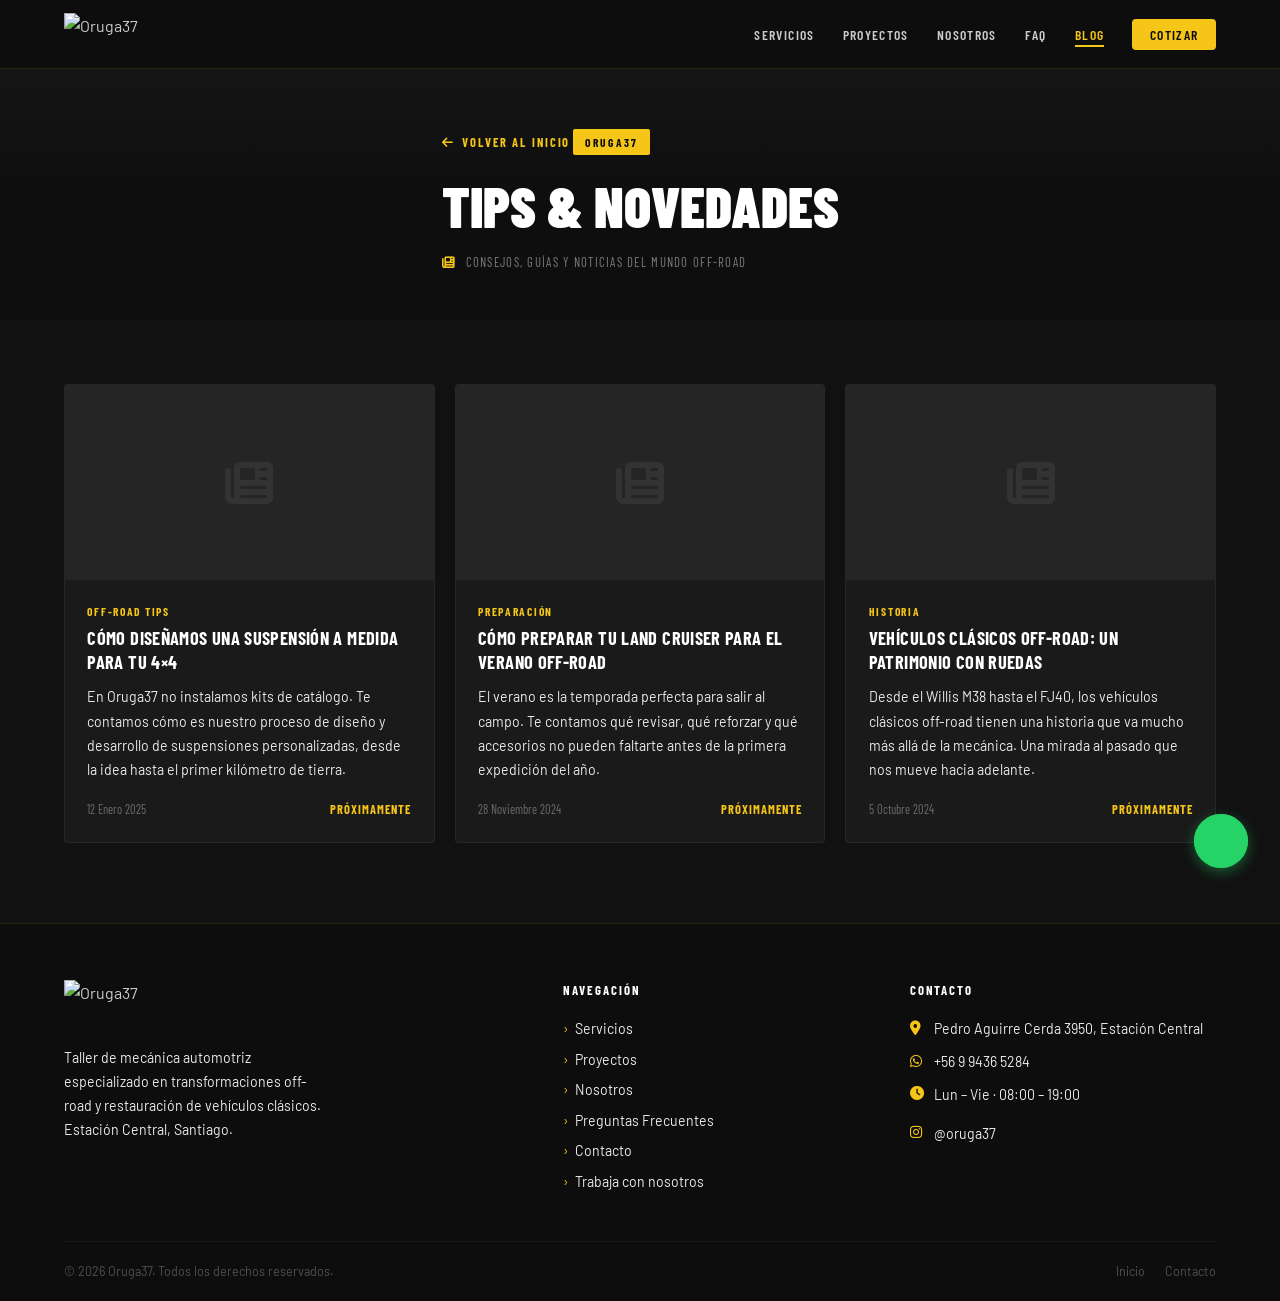
==== blog/index.html @ f1982219 "Initial commit: sitio web PaginaOruga Co-Authored-By: Claude Sonnet 4.6 <noreply@anthropic.com>" ====
<!DOCTYPE html>
<html lang="es">
<head>
  <meta charset="UTF-8" />
  <meta name="viewport" content="width=device-width, initial-scale=1.0" />
  <meta name="description" content="Blog de Oruga37 — Consejos técnicos, guías de preparación y noticias del mundo off-road." />
  <title>Blog — Oruga37</title>

  <link rel="icon" type="image/png" href="../img/logo2.png" />
  <link rel="apple-touch-icon" href="../img/logo2.png" />
  <meta name="theme-color" content="#0D0D0D" />

  <link rel="preconnect" href="https://fonts.googleapis.com" />
  <link rel="preconnect" href="https://fonts.gstatic.com" crossorigin />
  <link href="https://fonts.googleapis.com/css2?family=Barlow+Condensed:wght@400;600;700;800;900&family=Barlow:ital,wght@0,400;0,500;0,600;1,400&display=swap" rel="stylesheet" />
  <link rel="stylesheet" href="https://cdnjs.cloudflare.com/ajax/libs/font-awesome/6.5.1/css/all.min.css" />
  <link rel="stylesheet" href="../css/style.css" />
  <link rel="stylesheet" href="../css/blog.css" />
</head>

<body>

  <!-- NAVBAR -->
  <nav class="navbar" role="navigation" aria-label="Navegación principal">
    <div class="container navbar-inner">
      <a href="../index.html">
        <img src="../img/logo2.png" alt="Oruga37" class="navbar-logo">
      </a>
      <ul class="navbar-links" role="list">
        <li><a href="../index.html#servicios">Servicios</a></li>
        <li><a href="../index.html#proyectos">Proyectos</a></li>
        <li><a href="../index.html#nosotros">Nosotros</a></li>
        <li><a href="../index.html#faq">FAQ</a></li>
        <li><a href="../index.html#blog" class="active">Blog</a></li>
        <li><a href="../index.html#contacto" class="nav-cta">Cotizar</a></li>
      </ul>
      <button class="hamburger" aria-label="Abrir menú" aria-expanded="false">
        <span></span><span></span><span></span>
      </button>
    </div>
  </nav>

  <nav class="mobile-nav" aria-label="Menú móvil">
    <a href="../index.html#servicios">Servicios</a>
    <a href="../index.html#proyectos">Proyectos</a>
    <a href="../index.html#nosotros">Nosotros</a>
    <a href="../index.html#faq">FAQ</a>
    <a href="../index.html#blog">Blog</a>
    <a href="../index.html#contacto">Cotizar</a>
  </nav>

  <!-- HERO DEL BLOG -->
  <header class="article-hero" style="min-height:320px;">
    <div class="article-hero-overlay"></div>
    <div class="container article-hero-content">
      <a href="../index.html" class="article-back">
        <i class="fa-solid fa-arrow-left"></i> Volver al inicio
      </a>
      <span class="article-cat">Oruga37</span>
      <h1>Tips &amp; Novedades</h1>
      <div class="article-meta">
        <span><i class="fa-solid fa-newspaper"></i> Consejos, guías y noticias del mundo off-road</span>
      </div>
    </div>
  </header>

  <!-- LISTADO DE ARTÍCULOS -->
  <main style="padding: 4rem 0 5rem; background: var(--dark-1);">
    <div class="container">

      <!-- ══════════════════════════════════════════════
           INSTRUCCIONES:
           Cuando publiques un nuevo artículo:
           1. Copia el bloque <article> de abajo
           2. Actualiza: href, título, descripción, fecha y categoría
           3. Si tienes imagen: reemplaza el div.blog-img por <img src="...">
           4. Elimina la etiqueta "Próximamente" y pon "Leer artículo →"
      ══════════════════════════════════════════════ -->

      <div class="blog-grid">

        <!-- ARTÍCULO 1 -->
        <article class="blog-card reveal">
          <div class="blog-img">
            <!-- Cuando tengas imagen: <img src="../img/blog/suspension-medida.jpg" alt="Suspensión a medida Oruga37"> -->
            <i class="fa-solid fa-newspaper" aria-hidden="true"></i>
          </div>
          <div class="blog-body">
            <div class="blog-cat">Off-Road Tips</div>
            <h3>Cómo Diseñamos una Suspensión a Medida para tu 4×4</h3>
            <p>En Oruga37 no instalamos kits de catálogo. Te contamos cómo es nuestro proceso de diseño y desarrollo de suspensiones personalizadas, desde la idea hasta el primer kilómetro de tierra.</p>
            <div class="blog-foot">
              <span>12 Enero 2025</span>
              <!-- Cuando publiques: cambia href="#" por href="suspension-medida-4x4.html" y el texto por "Leer artículo →" -->
              <a href="#">Próximamente</a>
            </div>
          </div>
        </article>

        <!-- ARTÍCULO 2 -->
        <article class="blog-card reveal">
          <div class="blog-img">
            <i class="fa-solid fa-newspaper" aria-hidden="true"></i>
          </div>
          <div class="blog-body">
            <div class="blog-cat">Preparación</div>
            <h3>Cómo Preparar tu Land Cruiser para el Verano Off-Road</h3>
            <p>El verano es la temporada perfecta para salir al campo. Te contamos qué revisar, qué reforzar y qué accesorios no pueden faltarte antes de la primera expedición del año.</p>
            <div class="blog-foot">
              <span>28 Noviembre 2024</span>
              <a href="#">Próximamente</a>
            </div>
          </div>
        </article>

        <!-- ARTÍCULO 3 -->
        <article class="blog-card reveal">
          <div class="blog-img">
            <i class="fa-solid fa-newspaper" aria-hidden="true"></i>
          </div>
          <div class="blog-body">
            <div class="blog-cat">Historia</div>
            <h3>Vehículos Clásicos Off-Road: Un Patrimonio con Ruedas</h3>
            <p>Desde el Willis M38 hasta el FJ40, los vehículos clásicos off-road tienen una historia que va mucho más allá de la mecánica. Una mirada al pasado que nos mueve hacia adelante.</p>
            <div class="blog-foot">
              <span>5 Octubre 2024</span>
              <a href="#">Próximamente</a>
            </div>
          </div>
        </article>

      </div><!-- /blog-grid -->
    </div>
  </main>

  <!-- FOOTER -->
  <footer>
    <div class="container">
      <div class="footer-grid">
        <div class="footer-brand">
          <div class="footer-brand-logo">
            <img src="../img/logo2.png" alt="Oruga37">
          </div>
          <p>Taller de mecánica automotriz especializado en transformaciones off-road y restauración de vehículos clásicos. Estación Central, Santiago.</p>
        </div>
        <div>
          <h3 class="footer-h">Navegación</h3>
          <ul class="footer-links">
            <li><a href="../index.html#servicios">Servicios</a></li>
            <li><a href="../index.html#proyectos">Proyectos</a></li>
            <li><a href="../index.html#nosotros">Nosotros</a></li>
            <li><a href="../index.html#faq">Preguntas Frecuentes</a></li>
            <li><a href="../index.html#contacto">Contacto</a></li>
            <li><a href="../trabaja-con-nosotros.html">Trabaja con nosotros</a></li>
          </ul>
        </div>
        <div>
          <h3 class="footer-h">Contacto</h3>
          <div class="footer-ci"><i class="fa-solid fa-location-dot"></i><span>Pedro Aguirre Cerda 3950, Estación Central</span></div>
          <div class="footer-ci"><i class="fa-brands fa-whatsapp"></i><a href="https://wa.me/56994365284">+56 9 9436 5284</a></div>
          <div class="footer-ci"><i class="fa-solid fa-clock"></i><span>Lun – Vie · 08:00 – 19:00</span></div>
          <div class="footer-ci" style="margin-top:1rem">
            <i class="fa-brands fa-instagram"></i>
            <a href="https://instagram.com/oruga37" target="_blank" rel="noopener">@oruga37</a>
          </div>
        </div>
      </div>
      <div class="footer-bottom">
        <p>&copy; <span id="footer-year">2025</span> Oruga37. Todos los derechos reservados.</p>
        <div class="footer-btm-links">
          <a href="../index.html">Inicio</a>
          <a href="../index.html#contacto">Contacto</a>
        </div>
      </div>
    </div>
  </footer>

  <div class="wa-float">
    <span class="wa-bubble">¡Cuéntanos tu idea!</span>
    <a href="https://wa.me/56994365284?text=Hola%20Oruga37!%20Me%20gustar%C3%ADa%20cotizar%20un%20trabajo." target="_blank" rel="noopener" class="wa-btn" aria-label="Contactar por WhatsApp">
      <span class="wa-pulse" aria-hidden="true"></span>
      <i class="fa-brands fa-whatsapp" aria-hidden="true"></i>
    </a>
  </div>

  <script>
    const navbar = document.querySelector('.navbar');
    window.addEventListener('scroll', () => navbar.classList.toggle('scrolled', window.scrollY > 50));

    const hamburger = document.querySelector('.hamburger');
    const mobileNav = document.querySelector('.mobile-nav');
    hamburger.addEventListener('click', () => {
      const isOpen = hamburger.classList.toggle('open');
      mobileNav.classList.toggle('open', isOpen);
      document.body.style.overflow = isOpen ? 'hidden' : '';
    });
    document.querySelectorAll('.mobile-nav a').forEach(link => {
      link.addEventListener('click', () => {
        hamburger.classList.remove('open');
        mobileNav.classList.remove('open');
        document.body.style.overflow = '';
      });
    });

    // Reveal on scroll
    const obs = new IntersectionObserver(entries => {
      entries.forEach(e => { if (e.isIntersecting) { e.target.classList.add('visible'); obs.unobserve(e.target); } });
    }, { threshold: 0.1 });
    document.querySelectorAll('.reveal').forEach(el => obs.observe(el));

    // Año dinámico
    const yr = document.getElementById('footer-year');
    if (yr) yr.textContent = new Date().getFullYear();
  </script>

</body>
</html>
---- css/style.css ----
/* =====================================================
   ORUGA37 — Hoja de Estilos Principal
   Paleta: Amarillo #F5C518 · Negro #0D0D0D
   Tipografía: Barlow Condensed (títulos) · Barlow (cuerpo)
===================================================== */

/* === VARIABLES ====================================== */
:root {
  --yellow:       #F5C518;
  --yellow-dark:  #C9A00C;
  --yellow-light: #FFD93D;
  --black:        #0D0D0D;
  --dark-1:       #111111;
  --dark-2:       #1A1A1A;
  --dark-3:       #252525;
  --dark-4:       #333333;
  --gray:         #777777;
  --light:        #CCCCCC;
  --white:        #FFFFFF;
  --green-wa:     #25D366;

  --font-heading: 'Barlow Condensed', sans-serif;
  --font-body:    'Barlow', sans-serif;

  --radius:       4px;
  --transition:   0.3s ease;
  --shadow:       0 4px 20px rgba(0,0,0,0.4);
  --shadow-y:     0 4px 20px rgba(245,197,24,0.2);
  --max-w:        1200px;
  --section-pad:  5rem 0;
}

/* === RESET ========================================= */
*, *::before, *::after { margin: 0; padding: 0; box-sizing: border-box; }
html  { scroll-behavior: smooth; font-size: 16px; }
body  { font-family: var(--font-body); background: var(--dark-1); color: var(--light); line-height: 1.6; overflow-x: hidden; }
img   { max-width: 100%; height: auto; display: block; }
a     { color: inherit; text-decoration: none; }
ul    { list-style: none; }
button { cursor: pointer; border: none; background: none; font-family: inherit; }

/* === UTILIDADES ==================================== */
.container { max-width: var(--max-w); margin: 0 auto; padding: 0 1.5rem; }

.section-label {
  display: inline-block;
  font-family: var(--font-heading);
  font-size: 0.8rem; font-weight: 700;
  letter-spacing: 0.2em; text-transform: uppercase;
  color: var(--yellow); margin-bottom: 0.4rem;
}
.section-title {
  font-family: var(--font-heading);
  font-size: clamp(2rem, 5vw, 3.2rem);
  font-weight: 900; text-transform: uppercase;
  color: var(--white); line-height: 1.05; margin-bottom: 0.75rem;
}
.section-title span { color: var(--yellow); }
.section-subtitle { font-size: 0.95rem; color: #ede9e9; max-width: 600px; margin-bottom: 2.5rem; line-height: 1.8; }
.section-header { margin-bottom: 2.5rem; }
.section-header.center { text-align: center; }
.section-header.center .section-subtitle { margin-left: auto; margin-right: auto; }

.yellow-line { display: block; width: 50px; height: 3px; background: var(--yellow); margin: 0.75rem 0 2rem; }
.yellow-line.center { margin-left: auto; margin-right: auto; }

/* BOTONES */
.btn {
  display: inline-flex; align-items: center; gap: 0.5rem;
  padding: 0.8rem 1.75rem;
  font-family: var(--font-heading); font-size: 0.95rem;
  font-weight: 700; letter-spacing: 0.1em; text-transform: uppercase;
  border-radius: var(--radius); transition: var(--transition);
}
.btn-primary  { background: var(--yellow); color: var(--black); }
.btn-primary:hover { background: var(--yellow-dark); transform: translateY(-2px); box-shadow: var(--shadow-y); }
.btn-outline  { background: transparent; color: var(--white); border: 2px solid rgba(255,255,255,0.35); }
.btn-outline:hover { border-color: var(--yellow); color: var(--yellow); transform: translateY(-2px); }
.btn-wa  { background: var(--green-wa); color: var(--white); }
.btn-wa:hover { background: #1da851; transform: translateY(-2px); }

/* REVEAL ON SCROLL */
.reveal { opacity: 0; transform: translateY(28px); transition: opacity 0.6s ease, transform 0.6s ease; }
.reveal.visible { opacity: 1; transform: translateY(0); }

/* === NAVBAR ======================================== */
.navbar {
  position: fixed; top: 0; left: 0; right: 0; z-index: 1000;
  background: rgba(13,13,13,0.95); backdrop-filter: blur(10px);
  border-bottom: 1px solid rgba(245,197,24,0.12);
  transition: var(--transition);
}
.navbar.scrolled { border-bottom-color: rgba(245,197,24,0.28); }

.navbar-inner {
  display: flex; align-items: center; justify-content: space-between; height: 68px;
}
.navbar-logo img,
.navbar-logo       { height: 42px; width: auto; display: block; }
.navbar-logo-text  { font-family: var(--font-heading); font-size: 1.75rem; font-weight: 900; color: var(--white); }
.navbar-logo-text span { color: var(--yellow); }

.navbar-links { display: flex; align-items: center; gap: 1.75rem; }
.navbar-links a {
  font-family: var(--font-heading); font-size: 0.85rem; font-weight: 600;
  letter-spacing: 0.1em; text-transform: uppercase; color: var(--light);
  transition: var(--transition); position: relative;
}
.navbar-links a::after {
  content: ''; position: absolute; bottom: -4px; left: 0;
  width: 0; height: 2px; background: var(--yellow); transition: var(--transition);
}
.navbar-links a:hover, .navbar-links a.active { color: var(--yellow); }
.navbar-links a:hover::after, .navbar-links a.active::after { width: 100%; }

.nav-cta {
  padding: 0.45rem 1.1rem !important;
  background: var(--yellow) !important; color: var(--black) !important;
  border-radius: var(--radius);
}
.nav-cta:hover { background: var(--yellow-dark) !important; }
.nav-cta::after { display: none !important; }

/* HAMBURGER */
.hamburger { display: none; flex-direction: column; gap: 5px; padding: 4px; }
.hamburger span { display: block; width: 24px; height: 2px; background: var(--white); transition: var(--transition); }
.hamburger.open span:nth-child(1) { transform: translateY(7px) rotate(45deg); }
.hamburger.open span:nth-child(2) { opacity: 0; }
.hamburger.open span:nth-child(3) { transform: translateY(-7px) rotate(-45deg); }

/* MOBILE NAV */
.mobile-nav {
  display: none; position: fixed; top: 68px; left: 0; right: 0; bottom: 0;
  background: var(--dark-1); z-index: 999;
  padding: 2rem 1.5rem; flex-direction: column; gap: 0.25rem; overflow-y: auto;
}
.mobile-nav.open { display: flex; }
.mobile-nav a {
  font-family: var(--font-heading); font-size: 1.6rem; font-weight: 700;
  text-transform: uppercase; letter-spacing: 0.08em; color: var(--light);
  padding: 0.85rem 0; border-bottom: 1px solid rgba(255,255,255,0.05);
  transition: var(--transition);
}
.mobile-nav a:hover { color: var(--yellow); padding-left: 0.5rem; }

/* === HERO ========================================== */
#inicio {
  position: relative; min-height: 100vh;
  display: flex; align-items: center;
  background-color: var(--dark-1);
  background-image:
    linear-gradient(135deg, rgba(13,13,13,0.86), rgba(20,15,0,0.45)),
    url('../img/hero/hero.jpg');
  background-position: center;
  background-size: cover;
  background-repeat: no-repeat;
  overflow: hidden;
}
.hero-texture {
  position: absolute; inset: 0; pointer-events: none;
  background-image:
    repeating-linear-gradient(45deg,
      transparent, transparent 40px,
      rgba(245,197,24,0.018) 40px, rgba(245,197,24,0.018) 41px);
}
.hero-content { position: relative; z-index: 2; max-width: 780px; padding-top: 68px; }

.hero-badge {
  display: inline-flex; align-items: center; gap: 0.5rem;
  background: rgba(245,197,24,0.08); border: 1px solid rgba(245,197,24,0.25);
  color: var(--yellow); font-family: var(--font-heading);
  font-size: 0.78rem; font-weight: 700; letter-spacing: 0.2em; text-transform: uppercase;
  padding: 0.4rem 1rem; border-radius: 2px; margin-bottom: 1.5rem;
}
.hero-badge-dot { width: 7px; height: 7px; background: var(--yellow); border-radius: 50%; }

.hero-title {
  font-family: var(--font-heading);
  font-size: clamp(4rem, 7vw, 9rem);
  font-weight: 900; text-transform: uppercase;
  color: var(--white); line-height: 0.88; margin-bottom: 0.2rem;
}
.hero-title .hl { color: var(--yellow); display: block; }

.hero-subtitle {
  font-family: var(--font-heading);
  font-size: clamp(1rem, 2.5vw, 1.4rem);
  font-weight: 400; color: var(--light); letter-spacing: 0.03em;
  margin-bottom: 0.4rem;
}
.hero-slogan {
  font-size: clamp(1.2rem, 2vw, 1.1rem);
  color: #f1ebeb; font-style: italic; margin-bottom: 2.5rem;
}
.hero-actions { display: flex; gap: 1rem; flex-wrap: wrap; }

.hero-scroll {
  position: absolute; bottom: 2.5rem; left: 50%; transform: translateX(-50%);
  display: flex; flex-direction: column; align-items: center; gap: 0.4rem;
  color: #ede9e9; font-family: var(--font-heading);
  font-size: 0.7rem; letter-spacing: 0.18em; text-transform: uppercase;
  animation: bounce 2s ease-in-out infinite;
}
.hero-scroll i { color: var(--yellow); font-size: 1.1rem; }
.hero-bar { position: absolute; bottom: 0; right: 0; width: 45%; height: 3px; background: linear-gradient(to left, var(--yellow), transparent); }

/* === SERVICIOS ===================================== */
#servicios {
  padding: var(--section-pad); background: var(--dark-2); position: relative;
}
#servicios::before {
  content: ''; position: absolute; top: 0; left: 0; right: 0; height: 3px;
  background: linear-gradient(to right, var(--yellow), transparent);
}
.services-grid { display: grid; grid-template-columns: repeat(auto-fit, minmax(310px, 1fr)); gap: 1.25rem; }

.service-card {
  background: var(--dark-3); border: 1px solid rgba(255,255,255,0.05);
  border-left: 4px solid var(--yellow); border-radius: var(--radius);
  padding: 2rem; transition: var(--transition);
}
.service-card:hover { background: var(--dark-4); transform: translateY(-4px); box-shadow: var(--shadow-y); }

.service-icon {
  width: 48px; height: 48px;
  background: rgba(245,197,24,0.1); border-radius: var(--radius);
  display: flex; align-items: center; justify-content: center; margin-bottom: 1.2rem;
}
.service-icon i { font-size: 1.3rem; color: var(--yellow); }
.service-card h3 {
  font-family: var(--font-heading); font-size: 1.25rem; font-weight: 700;
  text-transform: uppercase; color: var(--white);
  letter-spacing: 0.04em; margin-bottom: 0.65rem;
}
.service-card p { font-size: 0.9rem; color: #ede9e9; line-height: 1.75; }

/* === PROYECTOS ===================================== */
#proyectos { padding: var(--section-pad); background: var(--dark-1); }

.projects-grid {
  display: grid;
  grid-template-columns: repeat(3, 1fr);
  gap: 0.85rem;
}
.project-card {
  position: relative; overflow: hidden; border-radius: var(--radius);
  aspect-ratio: 4/3; background: var(--dark-3); cursor: pointer;
}
.project-card.featured { grid-row: span 2; aspect-ratio: unset; }

.project-ph {
  width: 100%; height: 100%;
  display: flex; align-items: center; justify-content: center;
  font-size: 3rem; color: var(--dark-4);
}
.project-card img { width: 100%; height: 100%; object-fit: cover; transition: transform 0.5s ease; }
.project-card:hover img { transform: scale(1.06); }

.project-overlay {
  position: absolute; inset: 0;
  background: linear-gradient(to top, rgba(0,0,0,0.9) 30%, transparent);
  opacity: 0; transition: var(--transition);
  display: flex; align-items: flex-end; padding: 1.25rem;
}
.project-card:hover .project-overlay { opacity: 1; }
.project-info h4 {
  font-family: var(--font-heading); font-size: 1.05rem; font-weight: 700;
  text-transform: uppercase; color: var(--white); margin-bottom: 0.2rem;
}
.project-info span {
  font-family: var(--font-heading); font-size: 0.78rem;
  letter-spacing: 0.12em; text-transform: uppercase; color: var(--yellow);
}

/* === NOSOTROS ====================================== */
#nosotros { padding: var(--section-pad); background: var(--dark-2); }
.about-grid { display: grid; grid-template-columns: 1fr 1fr; gap: 4rem; align-items: center; }

.about-image-wrap { position: relative; }
.about-ph {
  width: 100%; height: 480px; background: var(--dark-3); border-radius: var(--radius);
  display: flex; align-items: center; justify-content: center;
  border: 1px dashed rgba(255,255,255,0.08);
}
.about-ph i { font-size: 4rem; color: var(--dark-4); }
.about-image-wrap > img { width: 100%; height: 480px; object-fit: cover; border-radius: var(--radius); display: block; }

.about-badge {
  position: absolute; bottom: -1.25rem; right: -1.25rem;
  background: var(--yellow); color: var(--black);
  width: 120px; height: 120px; border-radius: 50%;
  display: flex; flex-direction: column; align-items: center; justify-content: center;
  font-family: var(--font-heading); font-weight: 900;
  box-shadow: 0 6px 24px rgba(245,197,24,0.4); text-align: center;
}
.about-badge .num { font-size: 2.5rem; line-height: 1; }
.about-badge .lbl { font-size: 0.6rem; letter-spacing: 0.1em; text-transform: uppercase; }

.about-text p { color: var(--light); font-size: 0.95rem; line-height: 1.82; margin-bottom: 1.2rem; }

.about-stats {
  display: grid; grid-template-columns: repeat(3,1fr); gap: 1rem;
  margin-top: 2.5rem; padding-top: 2rem;
  border-top: 1px solid rgba(255,255,255,0.07);
}
.stat-num {
  font-family: var(--font-heading); font-size: 2.6rem; font-weight: 900;
  color: var(--yellow); line-height: 1;
}
.stat-lbl { font-family: var(--font-heading); font-size: 0.72rem; color: #ede9e9; text-transform: uppercase; letter-spacing: 0.1em; margin-top: 0.2rem; }

/* === TESTIMONIOS =================================== */
#testimonios { padding: var(--section-pad); background: var(--dark-1); }
.testimonials-grid { display: grid; grid-template-columns: repeat(auto-fit, minmax(280px, 1fr)); gap: 1.25rem; }

.testimonial-card {
  background: var(--dark-2); border: 1px solid rgba(255,255,255,0.06);
  border-radius: var(--radius); padding: 1.75rem; position: relative;
}
.testimonial-card::before {
  content: '\201C'; position: absolute; top: 0.75rem; right: 1.25rem;
  font-size: 5rem; font-family: Georgia, serif; color: rgba(245,197,24,0.08); line-height: 1;
}
.stars { color: var(--yellow); font-size: 0.85rem; margin-bottom: 0.9rem; }
.testimonial-card > p { color: var(--light); font-size: 0.9rem; line-height: 1.75; font-style: italic; margin-bottom: 1.5rem; }

.t-author { display: flex; align-items: center; gap: 0.75rem; }
.t-avatar {
  width: 42px; height: 42px; border-radius: 50%; background: var(--dark-4);
  display: flex; align-items: center; justify-content: center;
  font-family: var(--font-heading); font-size: 1.1rem; font-weight: 700;
  color: var(--yellow); flex-shrink: 0;
}
.t-name { font-family: var(--font-heading); font-size: 0.95rem; font-weight: 700; text-transform: uppercase; color: var(--white); }
.t-vehicle { font-size: 0.78rem; color: #ede9e9; }

/* === FAQ =========================================== */
#faq { padding: var(--section-pad); background: var(--dark-2); }
.faq-list { max-width: 740px; margin: 0 auto; }
.faq-item { border-bottom: 1px solid rgba(255,255,255,0.07); }
.faq-q {
  width: 100%; display: flex; align-items: center; justify-content: space-between; gap: 1rem;
  padding: 1.2rem 0; font-family: var(--font-heading); font-size: 1rem;
  font-weight: 600; color: var(--white); text-align: left;
  text-transform: uppercase; letter-spacing: 0.03em; transition: var(--transition);
}
.faq-q:hover, .faq-q.active { color: var(--yellow); }
.faq-icon {
  width: 26px; height: 26px; border-radius: 50%;
  background: rgba(245,197,24,0.1); border: 1px solid rgba(245,197,24,0.3);
  display: flex; align-items: center; justify-content: center;
  flex-shrink: 0; font-size: 0.75rem; color: var(--yellow); transition: var(--transition);
}
.faq-q.active .faq-icon { background: var(--yellow); color: var(--black); transform: rotate(180deg); }
.faq-a { max-height: 0; overflow: hidden; transition: max-height 0.4s ease; }
.faq-a p { padding-bottom: 1.4rem; color: #ede9e9; font-size: 0.92rem; line-height: 1.8; }

/* === BLOG ========================================== */
#blog { padding: var(--section-pad); background: var(--dark-1); }
.blog-grid { display: grid; grid-template-columns: repeat(auto-fit, minmax(300px, 1fr)); gap: 1.25rem; }

.blog-card {
  background: var(--dark-2); border: 1px solid rgba(255,255,255,0.06);
  border-radius: var(--radius); overflow: hidden; transition: var(--transition);
}
.blog-card:hover { transform: translateY(-4px); box-shadow: var(--shadow); }
.blog-img {
  height: 195px; overflow: hidden; background: var(--dark-3);
  display: flex; align-items: center; justify-content: center;
}
.blog-img i { font-size: 3rem; color: var(--dark-4); }
.blog-img img { width: 100%; height: 100%; object-fit: cover; transition: transform 0.5s ease; }
.blog-card:hover .blog-img img { transform: scale(1.06); }

.blog-body { padding: 1.4rem; }
.blog-cat { font-family: var(--font-heading); font-size: 0.72rem; font-weight: 700; letter-spacing: 0.15em; text-transform: uppercase; color: var(--yellow); margin-bottom: 0.4rem; }
.blog-body h3 { font-family: var(--font-heading); font-size: 1.15rem; font-weight: 700; text-transform: uppercase; color: var(--white); line-height: 1.3; letter-spacing: 0.02em; margin-bottom: 0.65rem; }
.blog-body p { font-size: 0.88rem; color: #ede9e9; line-height: 1.72; margin-bottom: 1.1rem; }
.blog-foot { display: flex; align-items: center; justify-content: space-between; font-family: var(--font-heading); font-size: 0.78rem; color: rgba(255,255,255,0.35); }
.blog-foot a { color: var(--yellow); font-weight: 700; text-transform: uppercase; letter-spacing: 0.08em; transition: var(--transition); }
.blog-foot a:hover { color: var(--yellow-dark); }

/* === TIENDA ======================================== */
#tienda {
  padding: 4.5rem 0; background: var(--dark-3);
  text-align: center; position: relative; overflow: hidden;
}
#tienda::before {
  content: 'TIENDA'; position: absolute; font-family: var(--font-heading);
  font-size: 16vw; font-weight: 900; color: rgba(255,255,255,0.018);
  top: 50%; left: 50%; transform: translate(-50%,-50%); white-space: nowrap; pointer-events: none;
}
.shop-badge {
  display: inline-flex; align-items: center; gap: 0.6rem;
  background: rgba(245,197,24,0.08); border: 2px solid var(--yellow);
  color: var(--yellow); font-family: var(--font-heading);
  font-size: 0.8rem; font-weight: 700; letter-spacing: 0.2em; text-transform: uppercase;
  padding: 0.5rem 1.4rem; border-radius: 2px; margin-bottom: 1.4rem;
}
#tienda h2 { font-family: var(--font-heading); font-size: clamp(1.8rem,4vw,2.8rem); font-weight: 900; text-transform: uppercase; color: var(--white); margin-bottom: 0.9rem; }
#tienda > .container > p { font-size: 0.95rem; color: #ede9e9; max-width: 480px; margin: 0 auto 1.75rem; line-height: 1.75; }
.shop-bar { width: 180px; height: 3px; background: rgba(255,255,255,0.08); border-radius: 2px; margin: 0 auto 2rem; overflow: hidden; }
.shop-fill { height: 100%; background: var(--yellow); width: 40%; border-radius: 2px; animation: barPulse 2.2s ease-in-out infinite; }

/* === CONTACTO ====================================== */
#contacto { padding: var(--section-pad); background: var(--dark-2); }
.contact-grid { display: grid; grid-template-columns: 1fr 1fr; gap: 4rem; align-items: stretch; }

.contact-item { display: flex; gap: 1rem; margin-bottom: 1.75rem; align-items: flex-start; }
.contact-ico {
  width: 42px; height: 42px; flex-shrink: 0;
  background: rgba(245,197,24,0.08); border: 1px solid rgba(245,197,24,0.2);
  border-radius: var(--radius); display: flex; align-items: center; justify-content: center;
  color: var(--yellow); font-size: 1rem;
}
.contact-txt h4 { font-family: var(--font-heading); font-size: 0.78rem; font-weight: 700; letter-spacing: 0.15em; text-transform: uppercase; color: var(--yellow); margin-bottom: 0.2rem; }
.contact-txt p, .contact-txt a { font-size: 0.92rem; color: var(--light); line-height: 1.65; }
.contact-txt a:hover { color: var(--yellow); }

.contact-social { display: flex; gap: 0.65rem; margin-top: 2rem; }
.soc-link {
  width: 40px; height: 40px; border-radius: var(--radius);
  background: var(--dark-3); border: 1px solid rgba(255,255,255,0.07);
  display: flex; align-items: center; justify-content: center;
  font-size: 1rem; color: #ede9e9; transition: var(--transition);
}
.soc-link:hover { background: var(--yellow); color: var(--black); border-color: var(--yellow); transform: translateY(-3px); }


/* === FOOTER ======================================== */
footer { background: var(--black); border-top: 1px solid rgba(245,197,24,0.12); padding: 3.5rem 0 0; }
.footer-grid { display: grid; grid-template-columns: 1.5fr 1fr 1fr; gap: 2.5rem; padding-bottom: 3rem; }

.footer-brand-logo { display: block; }
.footer-brand-logo img { height: 55px; width: auto; display: block; }
.footer-brand p { margin-top: 0.65rem; font-size: 0.88rem; color: #ede9e9; line-height: 1.72; max-width: 270px; }

.footer-h { font-family: var(--font-heading); font-size: 0.8rem; font-weight: 700; letter-spacing: 0.15em; text-transform: uppercase; color: var(--white); margin-bottom: 1.1rem; }
.footer-links { display: flex; flex-direction: column; gap: 0.5rem; }
.footer-links a { font-size: 0.88rem; color: #ede9e9; transition: var(--transition); display: flex; align-items: center; gap: 0.35rem; }
.footer-links a:hover { color: var(--yellow); padding-left: 0.25rem; }
.footer-links a::before { content: '›'; color: var(--yellow); }

.footer-ci { display: flex; gap: 0.65rem; margin-bottom: 0.65rem; font-size: 0.88rem; color: #ede9e9; }
.footer-ci i { color: var(--yellow); width: 14px; flex-shrink: 0; margin-top: 0.15rem; }

.footer-bottom {
  border-top: 1px solid rgba(255,255,255,0.05); padding: 1.2rem 0;
  display: flex; align-items: center; justify-content: space-between; gap: 1rem; flex-wrap: wrap;
}
.footer-bottom p { font-size: 0.78rem; color: rgba(255,255,255,0.28); }
.footer-btm-links { display: flex; gap: 1.25rem; }
.footer-btm-links a { font-size: 0.78rem; color: rgba(255,255,255,0.28); transition: var(--transition); }
.footer-btm-links a:hover { color: var(--yellow); }

/* === LIGHTBOX ====================================== */
.lightbox {
  position: fixed; inset: 0; z-index: 2000;
  background: rgba(0,0,0,0.93);
  display: flex; align-items: center; justify-content: center;
  opacity: 0; visibility: hidden;
  transition: opacity 0.3s ease, visibility 0.3s ease;
}
.lightbox.open { opacity: 1; visibility: visible; }

.lb-img-wrap {
  display: flex; flex-direction: column; align-items: center;
  max-width: 90vw;
}
.lb-img-wrap img {
  max-width: 90vw; max-height: 80vh;
  object-fit: contain; border-radius: var(--radius);
  box-shadow: 0 8px 50px rgba(0,0,0,0.7);
  transition: opacity 0.2s ease;
}
.lb-caption {
  margin-top: 0.75rem;
  font-family: var(--font-heading); font-size: 0.85rem;
  letter-spacing: 0.15em; text-transform: uppercase; color: var(--yellow);
}
.lb-counter {
  font-family: var(--font-heading); font-size: 0.72rem;
  letter-spacing: 0.12em; color: rgba(255,255,255,0.35); margin-top: 0.25rem;
}

.lb-close, .lb-prev, .lb-next {
  position: fixed;
  background: rgba(245,197,24,0.08); border: 1px solid rgba(245,197,24,0.3);
  color: var(--white); font-size: 1.1rem;
  width: 46px; height: 46px; border-radius: 50%;
  display: flex; align-items: center; justify-content: center;
  transition: var(--transition); cursor: pointer; z-index: 2001;
}
.lb-close { top: 1.5rem; right: 1.5rem; }
.lb-prev  { left: 1.5rem;  top: 50%; transform: translateY(-50%); }
.lb-next  { right: 1.5rem; top: 50%; transform: translateY(-50%); }
.lb-close:hover, .lb-prev:hover, .lb-next:hover {
  background: var(--yellow); color: var(--black); border-color: var(--yellow);
}

/* cursor pointer en fotos de proyecto */
.project-card { cursor: zoom-in; }

/* mapa contacto */
.contact-map { border-radius: var(--radius); overflow: hidden; border: 1px solid rgba(255,255,255,0.07); height: 100%; }

/* === WHATSAPP FLOTANTE ============================= */
.wa-float { position: fixed; bottom: 2rem; right: 2rem; z-index: 900; display: flex; flex-direction: column; align-items: flex-end; gap: 0.5rem; }
.wa-bubble {
  background: var(--dark-3); border: 1px solid rgba(255,255,255,0.1);
  border-radius: 6px; padding: 0.6rem 0.9rem; font-size: 0.82rem;
  color: var(--light); white-space: nowrap;
  opacity: 0; transform: translateX(8px); transition: var(--transition); pointer-events: none;
}
.wa-float:hover .wa-bubble { opacity: 1; transform: translateX(0); }
.wa-btn {
  position: relative; width: 54px; height: 54px; border-radius: 50%;
  background: var(--green-wa); display: flex; align-items: center; justify-content: center;
  font-size: 1.4rem; color: var(--white);
  box-shadow: 0 4px 14px rgba(37,211,102,0.4); transition: var(--transition);
}
.wa-btn:hover { background: #1da851; transform: scale(1.08); }
.wa-pulse {
  position: absolute; inset: 0; border-radius: 50%; background: var(--green-wa);
  animation: waPulse 2s ease-out infinite;
}

/* === ANIMACIONES =================================== */
@keyframes bounce   { 0%,100% { transform: translateX(-50%) translateY(0); } 50% { transform: translateX(-50%) translateY(9px); } }
@keyframes waPulse  { 0% { transform: scale(1); opacity: .55; } 100% { transform: scale(1.65); opacity: 0; } }
@keyframes barPulse { 0%,100% { width: 40%; } 50% { width: 58%; } }

/* === RESPONSIVE ==================================== */
@media (max-width: 992px) {
  .navbar-links { display: none; }
  .hamburger { display: flex; }
  .about-grid { grid-template-columns: 1fr; gap: 3rem; }
  .about-image-wrap { max-width: 480px; margin: 0 auto; }
  .about-badge { bottom: -1rem; right: 1rem; }
  .contact-grid { grid-template-columns: 1fr; gap: 2.5rem; }
  .footer-grid { grid-template-columns: 1fr 1fr; }
  .footer-brand { grid-column: span 2; }
  .projects-grid { grid-template-columns: repeat(2,1fr); }
  .project-card.featured { grid-row: span 1; aspect-ratio: 4/3; }
}
@media (max-width: 640px) {
  :root { --section-pad: 3.5rem 0; }
  .hero-actions { flex-direction: column; }
  .btn { justify-content: center; }
  .projects-grid { grid-template-columns: 1fr; }
  .footer-grid { grid-template-columns: 1fr; }
  .footer-brand { grid-column: span 1; }
  .footer-bottom { flex-direction: column; text-align: center; }
  .about-ph,
  .about-image-wrap > img { height: 300px; }
  .contact-map { min-height: 280px; height: 280px; }
}
---- css/blog.css ----
/* =====================================================
   ORUGA37 — Estilos Blog (artículos y formulario)
===================================================== */

/* === HERO DEL ARTÍCULO ============================ */
.article-hero {
  position: relative;
  min-height: 420px;
  display: flex;
  align-items: flex-end;
  background: var(--dark-3);
  padding-top: 68px;
  overflow: hidden;
}
.article-hero-img {
  position: absolute;
  inset: 0;
  width: 100%;
  height: 100%;
  object-fit: cover;
  display: block;
}
.article-hero-overlay {
  position: absolute;
  inset: 0;
  background: linear-gradient(to top, rgba(13,13,13,0.95) 40%, rgba(13,13,13,0.5));
}
.article-hero-content {
  position: relative;
  z-index: 2;
  padding-bottom: 3rem;
}
.article-back {
  display: inline-flex;
  align-items: center;
  gap: 0.5rem;
  font-family: var(--font-heading);
  font-size: 0.78rem;
  font-weight: 700;
  letter-spacing: 0.15em;
  text-transform: uppercase;
  color: var(--yellow);
  margin-bottom: 1.5rem;
  transition: var(--transition);
}
.article-back:hover { opacity: 0.75; }

.article-cat {
  display: inline-block;
  font-family: var(--font-heading);
  font-size: 0.72rem;
  font-weight: 700;
  letter-spacing: 0.2em;
  text-transform: uppercase;
  color: var(--black);
  background: var(--yellow);
  padding: 0.25rem 0.75rem;
  border-radius: 2px;
  margin-bottom: 1rem;
}
.article-hero-content h1 {
  font-family: var(--font-heading);
  font-size: clamp(2rem, 5vw, 3.5rem);
  font-weight: 900;
  text-transform: uppercase;
  color: var(--white);
  line-height: 1.05;
  margin-bottom: 1rem;
  max-width: 780px;
}
.article-meta {
  display: flex;
  gap: 1.5rem;
  flex-wrap: wrap;
  font-family: var(--font-heading);
  font-size: 0.8rem;
  letter-spacing: 0.1em;
  text-transform: uppercase;
  color: rgba(255,255,255,0.45);
}
.article-meta i { color: var(--yellow); margin-right: 0.35rem; }

/* === CUERPO DEL ARTÍCULO ========================== */
.article-main { padding: 4rem 0 5rem; background: var(--dark-1); }

.article-body {
  max-width: 740px;
  margin: 0 auto;
}
.article-body h2 {
  font-family: var(--font-heading);
  font-size: clamp(1.4rem, 3vw, 1.9rem);
  font-weight: 800;
  text-transform: uppercase;
  color: var(--white);
  margin: 2.5rem 0 1rem;
  padding-left: 1rem;
  border-left: 4px solid var(--yellow);
}
.article-body p {
  font-size: 1rem;
  color: var(--light);
  line-height: 1.9;
  margin-bottom: 1.25rem;
}
.article-body ul, .article-body ol {
  list-style: none;
  margin: 0 0 1.5rem 0;
  padding: 0;
  display: flex;
  flex-direction: column;
  gap: 0.6rem;
}
.article-body ul li::before {
  content: '›';
  color: var(--yellow);
  font-weight: 700;
  margin-right: 0.6rem;
}
.article-body ol { counter-reset: art-counter; }
.article-body ol li { counter-increment: art-counter; }
.article-body ol li::before {
  content: counter(art-counter) '.';
  color: var(--yellow);
  font-weight: 700;
  font-family: var(--font-heading);
  margin-right: 0.6rem;
}
.article-body li { font-size: 0.95rem; color: var(--light); line-height: 1.75; }

.article-body img {
  width: 100%;
  border-radius: var(--radius);
  margin: 1.5rem 0;
  object-fit: cover;
}
.article-figure {
  margin: 2rem 0;
}
.article-figure img {
  margin: 0;
  display: block;
}
.article-figure figcaption {
  font-size: 0.8rem;
  color: rgba(255,255,255,0.35);
  font-style: italic;
  text-align: center;
  margin-top: 0.5rem;
}

.article-cta {
  margin-top: 3rem;
  padding: 2rem;
  background: var(--dark-3);
  border: 1px solid rgba(245,197,24,0.2);
  border-radius: var(--radius);
  text-align: center;
}
.article-cta p {
  font-family: var(--font-heading);
  font-size: 1.2rem;
  font-weight: 700;
  text-transform: uppercase;
  color: var(--white);
  margin-bottom: 1rem;
}

/* === FORMULARIO CREAR ARTÍCULO ==================== */
.crear-page {
  min-height: 100vh;
  padding: 6rem 0 4rem;
  background: var(--dark-1);
}
.crear-header {
  margin-bottom: 2.5rem;
}
.crear-header h1 {
  font-family: var(--font-heading);
  font-size: clamp(1.8rem, 4vw, 2.8rem);
  font-weight: 900;
  text-transform: uppercase;
  color: var(--white);
  margin-bottom: 0.5rem;
}
.crear-header h1 span { color: var(--yellow); }
.crear-header p { font-size: 0.95rem; color: var(--light); line-height: 1.7; }

.crear-form {
  max-width: 680px;
  background: var(--dark-3);
  border: 1px solid rgba(255,255,255,0.06);
  border-radius: var(--radius);
  padding: 2.5rem;
}
.crear-group { margin-bottom: 1.4rem; }
.crear-group label {
  display: block;
  font-family: var(--font-heading);
  font-size: 0.75rem;
  font-weight: 700;
  letter-spacing: 0.12em;
  text-transform: uppercase;
  color: var(--yellow);
  margin-bottom: 0.4rem;
}
.crear-group input,
.crear-group select,
.crear-group textarea {
  width: 100%;
  background: var(--dark-2);
  border: 1px solid rgba(255,255,255,0.1);
  border-radius: var(--radius);
  padding: 0.85rem 1rem;
  font-family: var(--font-body);
  font-size: 0.95rem;
  color: var(--white);
  outline: none;
  transition: var(--transition);
}
.crear-group input:focus,
.crear-group select:focus,
.crear-group textarea:focus {
  border-color: var(--yellow);
  background: rgba(245,197,24,0.03);
}
.crear-group textarea { resize: vertical; min-height: 280px; line-height: 1.7; }
.crear-group select option { background: var(--dark-2); }

.crear-note {
  font-size: 0.8rem;
  color: rgba(255,255,255,0.35);
  margin-top: 0.3rem;
  font-style: italic;
}
.crear-submit {
  display: flex;
  gap: 1rem;
  align-items: center;
  margin-top: 1.5rem;
  flex-wrap: wrap;
}
.crear-info {
  font-size: 0.8rem;
  color: rgba(255,255,255,0.35);
  line-height: 1.5;
}

@media (max-width: 640px) {
  .crear-form { padding: 1.5rem; }
  .article-hero { min-height: 320px; }
}
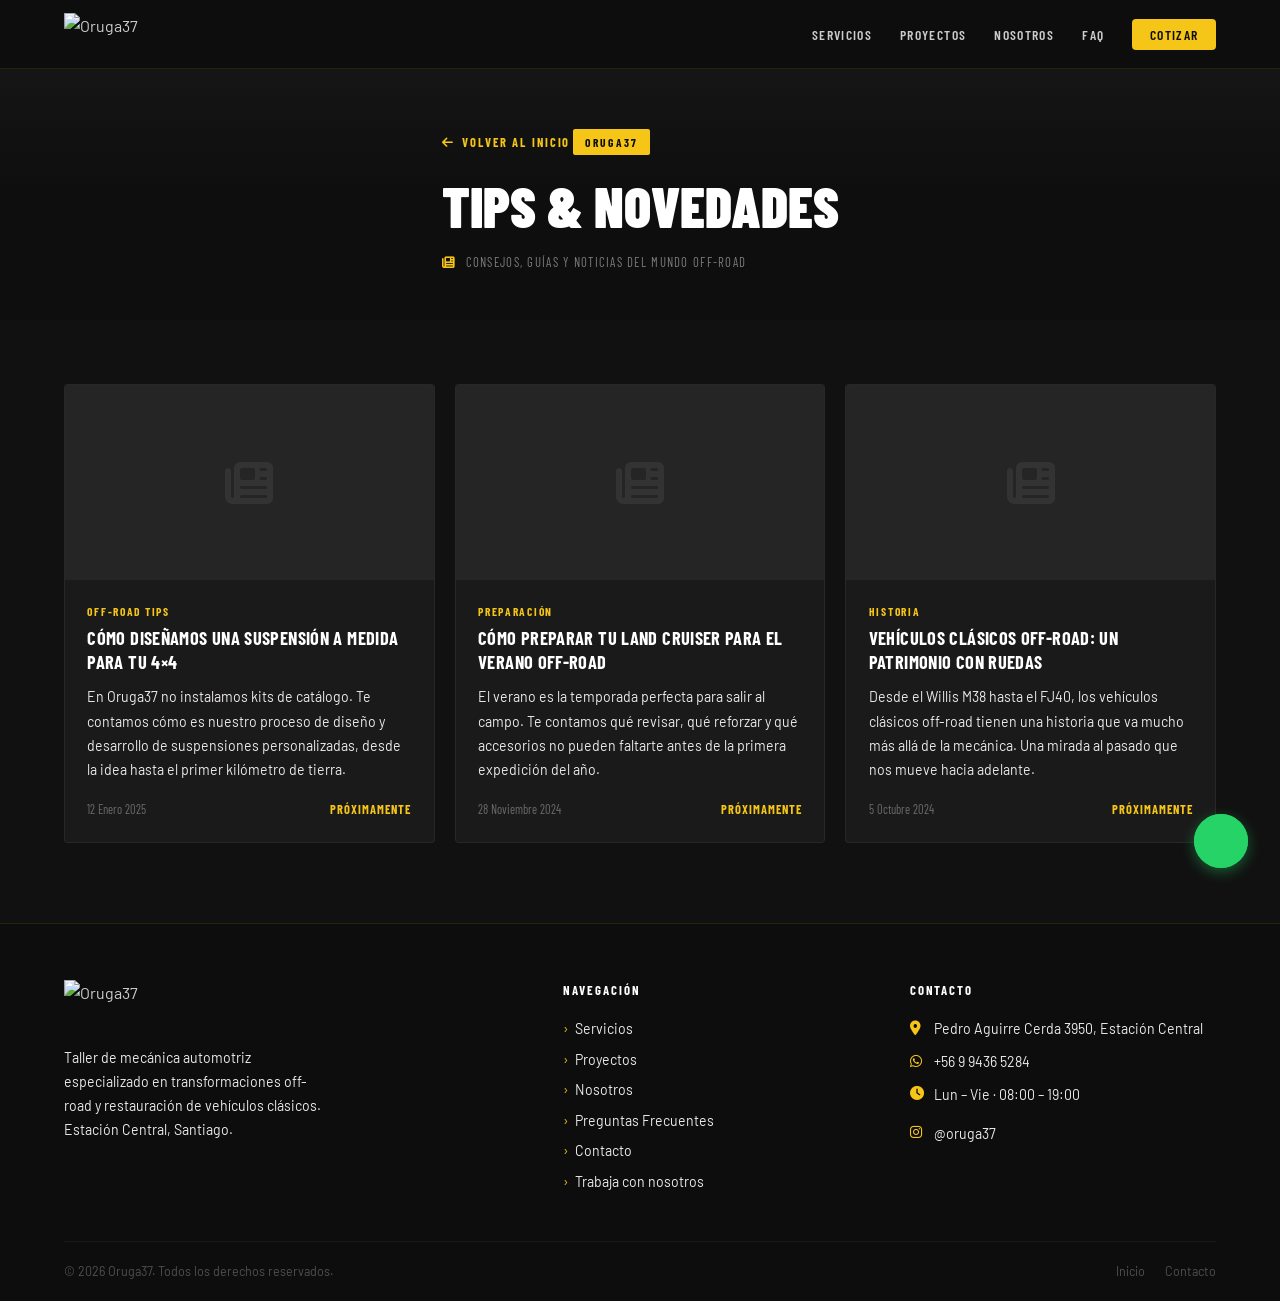
==== commit 6b1df7c0: "Corrige errores visibles: contadores e iniciales, año, oculta blog, tienda pasa a bloque de repuesto" ====
--- a/blog/index.html
+++ b/blog/index.html
@@ -2,6 +2,7 @@
 <html lang="es">
 <head>
   <meta charset="UTF-8" />
+  <meta name="robots" content="noindex, follow" />
   <meta name="viewport" content="width=device-width, initial-scale=1.0" />
   <meta name="description" content="Blog de Oruga37 — Consejos técnicos, guías de preparación y noticias del mundo off-road." />
   <title>Blog — Oruga37</title>
@@ -31,7 +32,6 @@
         <li><a href="../index.html#proyectos">Proyectos</a></li>
         <li><a href="../index.html#nosotros">Nosotros</a></li>
         <li><a href="../index.html#faq">FAQ</a></li>
-        <li><a href="../index.html#blog" class="active">Blog</a></li>
         <li><a href="../index.html#contacto" class="nav-cta">Cotizar</a></li>
       </ul>
       <button class="hamburger" aria-label="Abrir menú" aria-expanded="false">
@@ -45,7 +45,6 @@
     <a href="../index.html#proyectos">Proyectos</a>
     <a href="../index.html#nosotros">Nosotros</a>
     <a href="../index.html#faq">FAQ</a>
-    <a href="../index.html#blog">Blog</a>
     <a href="../index.html#contacto">Cotizar</a>
   </nav>
 
--- a/css/style.css
+++ b/css/style.css
@@ -386,7 +386,7 @@
   text-align: center; position: relative; overflow: hidden;
 }
 #tienda::before {
-  content: 'TIENDA'; position: absolute; font-family: var(--font-heading);
+  content: 'REPUESTOS'; position: absolute; font-family: var(--font-heading);
   font-size: 16vw; font-weight: 900; color: rgba(255,255,255,0.018);
   top: 50%; left: 50%; transform: translate(-50%,-50%); white-space: nowrap; pointer-events: none;
 }
